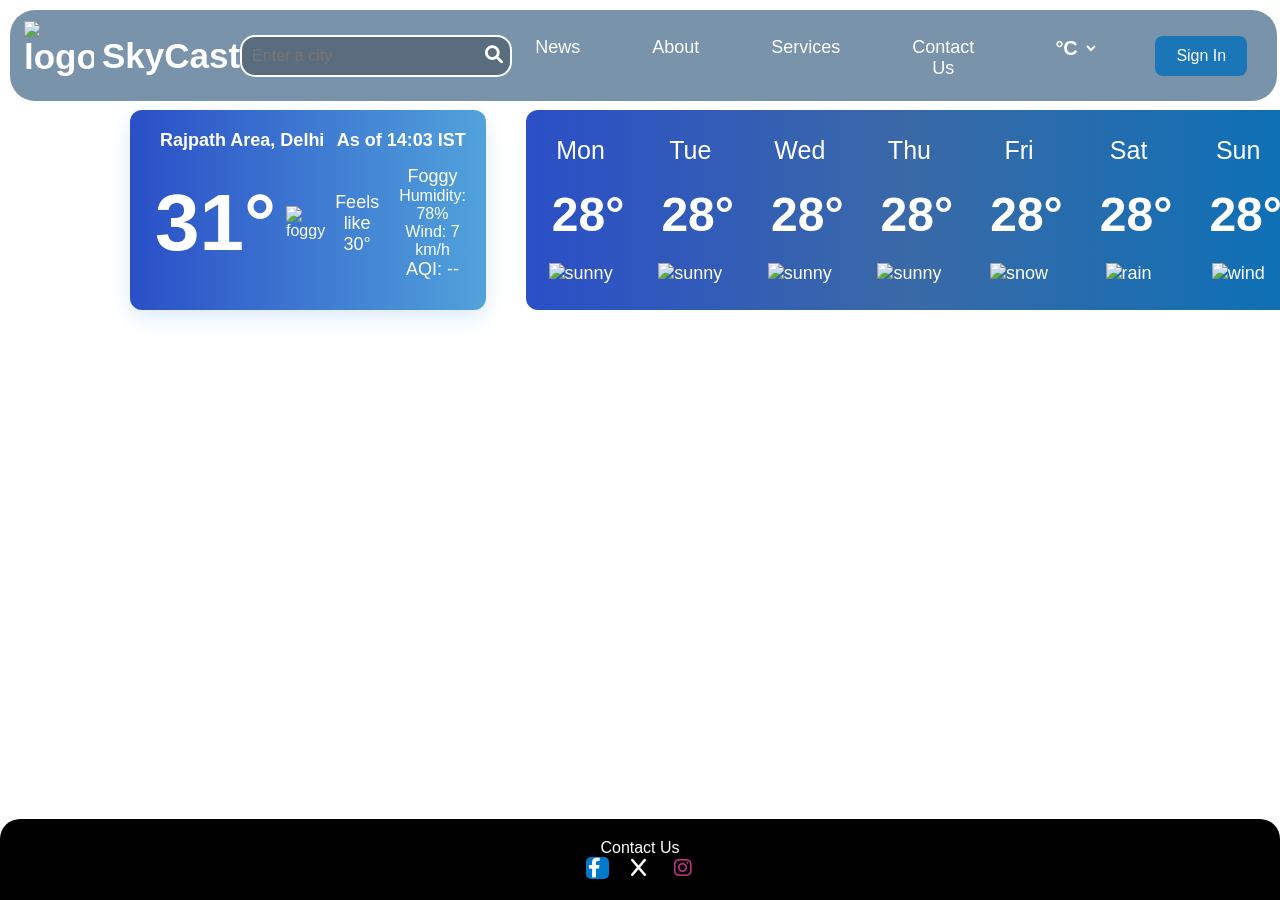
==== project_221/index.html @ 04154fd2 "Feat: Add AQI (Air Quality Index) module" ====
<!DOCTYPE html>
<html lang="en">
  <head>
    <meta charset="UTF-8" />
    <meta name="viewport" content="width=device-width, initial-scale=1.0" />
    <title>Weather App</title>

    <link
      rel="stylesheet"
      href="https://cdnjs.cloudflare.com/ajax/libs/font-awesome/6.0.0/css/all.min.css"
    />

    <link
      rel="stylesheet"
      href="https://fonts.googleapis.com/css2?family=Material+Symbols+Outlined"
    />

    <link rel="stylesheet" href="style.css" />
  </head>

  <body>
    <!-- Navbar -->
    <nav class="navbar">
      <div class="logo">
        <img
          src="https://static.vecteezy.com/system/resources/previews/024/825/180/non_2x/3d-weather-icon-day-free-png.png"
          height="70"
          width="70"
          alt="logo"
        />
        <span>SkyCast</span>
      </div>

      <div class="search-box">
        <input class="city-input" type="text" placeholder="Enter a city" />
        <button class="sub" type="submit"><i class="fa fa-search"></i></button>
      </div>

      <ul class="nav-links">
        <li><a href="#">News</a></li>
        <li><a href="#">About</a></li>
        <li><a href="#">Services</a></li>
        <li><a href="#">Contact Us</a></li>
        <li>
          <select class="temp-unit" id="temp-unit">
            <option value="celsius">°C</option>
            <option value="fahrenheit">°F</option>
          </select>
        </li>
      </ul>

      <button onclick="ToSignin()" class="signup">Sign In</button>
    </nav>

    <!-- main Container start -->
    <div class="main_container">
      <div class="weather-widget">
        <div class="widget-header">
          <span id="widget-location">Rajpath Area, Delhi</span>
          <span id="widget-time">As of 14:03 IST</span>
        </div>
        <div class="widget-body">
          <div class="temp-block">
            <span class="temp-main">31°</span>
            <div class="weather-icon">
              <img src="weather-images/misty.png" alt="foggy" />
            </div>
            <p class="feels-like-p">
              Feels like <span class="feels-like">30°</span>
            </p>
          </div>
          <div class="desc-block">
            <span class="condition">Foggy</span>
            <span class="humidity">Humidity: 78%</span>
            <span class="wind">Wind: 7 km/h</span>
            <span class="aqi">AQI: --</span>
          </div>
        </div>
      </div>

      <div class="timely-weather">
        <div class="data-block">
          <h1 id="d1">Mon</h1>
          <div id="d1-time-block" class="time-block">
            <span id="d1-time-temp" class="time-temp">28°</span>
            <br />
            <div id="d1-time-icon">
              <img
                src="weather-images/clear.png"
                alt="sunny"
                height="90"
                width="90"
              />
            </div>
          </div>
        </div>

        <div class="data-block">
          <h1 id="d2">Tue</h1>
          <div id="d2-time-block" class="time-block">
            <span id="d2-time-temp" class="time-temp">28°</span>
            <br />
            <div id="d2-time-icon">
              <img src="weather-images/clear.png" alt="sunny" />
            </div>
          </div>
        </div>

        <div class="data-block">
          <h1 id="d3">Wed</h1>
          <div id="d3-time-block" class="time-block">
            <span id="d3-time-temp" class="time-temp">28°</span>
            <br />
            <div id="d3-time-icon">
              <img src="weather-images/clear.png" alt="sunny" />
            </div>
          </div>
        </div>

        <div class="data-block">
          <h1 id="d4">Thu</h1>
          <div id="d4-time-block" class="time-block">
            <span id="d4-time-temp" class="time-temp">28°</span>
            <br />
            <div id="d4-time-icon">
              <img src="weather-images/clear.png" alt="sunny" />
            </div>
          </div>
        </div>

        <div class="data-block">
          <h1 id="d5">Fri</h1>
          <div id="d5-time-block" class="time-block">
            <span id="d5-time-temp" class="time-temp">28°</span>
            <br />
            <div id="d5-time-icon">
              <img src="weather-images/snow.png" alt="snow" />
            </div>
          </div>
        </div>

        <div class="data-block">
          <h1 id="d6">Sat</h1>
          <div id="d6-time-block" class="time-block">
            <span id="d6-time-temp" class="time-temp">28°</span>
            <br />
            <div id="d6-time-icon">
              <img src="weather-images/rain.png" alt="rain" />
            </div>
          </div>
        </div>

        <div class="data-block">
          <h1 id="d7">Sun</h1>

          <div id="d7-time-block" class="time-block">
            <span id="d7-time-temp" class="time-temp">28°</span>
            <br />
            <div id="d7-time-icon">
              <img src="weather-images/wind.png" alt="wind" />
            </div>
          </div>
        </div>
      </div>
    </div>




    <footer class="footer">
      <div class="footer-content">
        <p>Contact Us</p>
        <div class="social-icons">
          <a class="facebook" href="https://www.facebook.com/">
            <i class="fab fa-facebook-f"></i>
          </a>
          <a class="x" href="https://x.com/"><i class="fab fa-x"></i></a>
          <a class="instagram" href="https://www.instagram.com/">
            <i class="fab fa-instagram"></i>
          </a>
        </div>
      </div>
    </footer>






<div class="loader">
  <div class="cloud">
    <div class="rainball"></div>
    <div class="ball1"></div>
    <div class="ball2"></div>
    <div class="ball3"></div>
    <div class="ball4"></div>
    <div class="ball5"></div>
    <div class="ball6"></div>
    

   
    <div class="eye left"></div>
    <div class="eye right"></div>
    <div class="mouth"></div>
  </div>
</div>






    <script src="script.js"></script>
  </body>
</html>
---- project_221/style.css ----
body {
  font-family:sans-serif ;
    text-align: center;
   background-image:url(sky.jpg) ;
    padding: 50px;
  }
  input {
    padding: 10px;
    width: 80%;
    margin-bottom: 10px;
  
  }
  
  button {
    padding: 10px 20px;
    background-color:#1A76B7;
    color: white;
    border: solid;
    border-width: 50x;
    border-color: #1A76B7;
    cursor: pointer;
    border-radius: 8px;
    font-size: large;
    width:100px;
    height: 40px;
  }
  
  button:hover {
    background-color: #007acc;
    border: none;
    font-size: larger;
    transform: scale(1.2);
    transition: transform ease;

  }


* {
    margin: 0;
    padding: 0;
    box-sizing: border-box;
}
html, body {
  margin: 0;
  padding: 5px;
}
body {
    font-family: Arial, sans-serif;
}


.toptab{
 display: flex;
  align-items: center;
  justify-content: flex-start; 
  padding: 10px 20px;
  gap: 0px;
  background-color: #2a4b73;
  border-radius: 10px;


}
.navbar {
    display: flex;
    justify-content: space-between;
    align-items: center;
    padding: 2px 30px;
  background-color: rgba(0, 52, 95, 0.528);
    color: white;
    backdrop-filter: blur(10px);
    border-radius: 25px;
    width: 99%;
    position: fixed;
    z-index: 1000;
   
}

.navbar .nav-links {
    list-style: none;
    display: flex;
}

.navbar .nav-links li {
    margin: 0 1rem;
    padding: 20px;
    margin-top:5px ;
    
}

.navbar .nav-links a {
    text-decoration: none;
    color: white;
    font-size: 18px;
    
}

.navbar .nav-links a:hover {
    color: #000000;
    padding-bottom: 2px;
    border-bottom: 2px solid #000000;
    transition: 0.2s ease-in-out;
}

.footer {
  align-items: end;
  display: inline;
  background-color:rgba(0, 0, 0, 1);
  color: #fff;
  padding: 20px 0;
  text-align: center;
  position: fixed;
  bottom: 0;
  width: 100%;
  right: 0;
  border-radius: 20px 20px 0 0;
}

.footer-content {
  max-width: 800px;
  margin: auto;
}

.social-icons a {
  margin: 0 10px;
  font-size: 20px;
  text-decoration: none;
}

.social-icons a:hover {
  color: #fff;
}
.search-box {
  position: relative;
  padding-top: 10px;
  width: 300px;
  margin: 0px auto;
}

.search-box input {
  width: 105%;
  padding: 10px; 
  font-size: 16px;
  border: 2px solid #ffffff;
  border-radius:15px;
  outline: none;
  background-color: #00000042;
  color: rgb(255, 255, 255);
}
.search-box input:hover{
  border: 3px solid #007acc;
  scale: 1.02;
}


.search-box button {
  position: absolute;
  right: 5px;
  top: 50%;
  padding: 5px;
  transform: translate(20px,-49%);
  background: none;
  border: none;
  color: rgb(255, 255, 255);
  font-size: 18px;
  cursor: pointer;
  justify-content: center;
   
}
.search-box button:hover {
  color: #018eed;
  border: none;
}
.sub{
height: 40px;
width: 40px;
padding: 10px;
}

.signup {
  padding: 10px 20px;
  background-color: #1A76B7;
  color: white;
  border: none;
  border-radius: 8px;
  font-size: 16px;
  height: 40px;
  display: flex;
  align-items: center;
  justify-content: center;
  cursor: pointer;
  transition: transform 0.3s ease;
  margin-left: 20px; 
}
.signup:hover {
  background-color: #141414;
  transform: scale(1.2);
  transition: ease-in-out 0.3s;
}

.logo {
  display: flex;
  align-items: center;
  gap: 8px; 
  color: rgb(255, 255, 255);
  font-family: 'Lato', sans-serif; 
  font-weight: 600;
  font-size: 35px;
  user-select: none; 
  margin-left: -16px;
  
}

.weather-widget {
  width: 600px;
  height: 200px;
  max-width: 1000px;
 background: linear-gradient(to right, #2a4fc7, #51a2db);
  color: white;
  padding: 20px;
  border-radius: 12px;
  box-shadow: 0 8px 20px rgba(86, 158, 240, 0.2);
  margin-top: 40px ;
  font-family: 'Arial', sans-serif;
  user-select: none;
  margin-left: 140px;
  
}
.weather-widget:hover{
  transform: scale(1.02);
  transition: transform ease-in-out 0.4s;
  box-shadow: 0 12px 30px rgba(0, 0, 0, 0.3);
}

.widget-header {
  display: flex;
  justify-content: space-between;
  font-weight: bold;
  font-size: 18px;
  margin-bottom: 15px;
}

.widget-body {
  display: flex;
  align-items: center;
  gap: 20px;
}

.temp-block {
  display: flex;
  align-items: center;
  gap: 10px;
}

.temp-main {
  font-size: 80px;
  font-weight: bold;
  padding-left: 10px;
  
  margin-left: -5px;
}

.weather-icon img{
 
  width: 90px;
  height: 90px;
  
}

.desc-block {
  display: flex;
  flex-direction: column;
  align-items: center;
 
}
.feels-like-p{
  font-size: 18px;
 
}

.condition {
  font-size: 18px;
  font-weight: 500;
}

.aqi {
  font-size: 18px;
  font-weight: 500;
}

.day-night {
  font-size: 14px;
  color: #ddd;
}

.main_container{
display: flex;
justify-content: flex-start ;
margin-top: 60px;
margin-left: -20px;
}

.social-icons .facebook{
 color: hsl(0, 0%, 100%);
 background-color: #007acc;
 padding-left: 2px;
 padding-right: 2px;
border-radius: 5px;
}

.social-icons .x{
 color: hsl(0, 0%, 100%);
 background-color: #000000;
 padding-left: 2px;
 padding-right: 2px;
border-radius: 5px;
}
.social-icons .instagram{
background-color: #000000;
opacity: 100%;
padding-left: 2px;
padding-right: 2px;
border-radius: 5px;
color: 	#C13584;
}
.timely-weather{
 display: inline-flex;
 justify-content:space-evenly;
 align-items: center;
 justify-items: flex-start;
  color:  rgb(255, 255, 255);
  font-size: 18px;
  margin-left: 40px;
 background: linear-gradient(to right, #2a4fc7, #3a69a7, #0d70b6);
  width: 100%;
  max-width: 1060px;
  border-radius: 12px;
  height: 200px;
  max-height: 200px;
  margin-top: 40px;
}
.timely-weather h1{
  font-size: 25px;
  font-weight: normal;
}
.timely-weather:hover{
  transform: scale(1.01);
  transition:  ease-in-out 0.4s;
  box-shadow:0 12px 30px rgba(0, 0, 0, 0.3);
}
.morning{
  display: inline;
  justify-self: start;
}
.timely-weather img{
  width: 30px;
  height: 30px;
}
.time-temp{
  display: flex;
  font-size: 3rem;
  font-weight: 600;
  padding-top: 10px;  
  user-select: none;
  margin-left: 15px;
 justify-content: center;
 text-align: center;
 margin-top: 12px;

}
.data-block{
  display:inline-block;
  text-align: center;
  justify-items: center;
  padding: 10px;
  margin: 1px;
  user-select: none;
  border-radius: 12px;
  flex: 1 1 auto;
  
}
.data-block:hover{
  background-color: rgb(0, 57, 133);
  color: #ffffff;
  transform: scale(1.1);
  transition: transform ease-in-out 0.4s;
  padding-bottom: 30px;
  padding-top: 30px;
 padding-left: -70px;
 padding-right: -70px;
  box-shadow: 0 12px 30px rgba(0, 0, 0, 0.727);
   border: #003474 solid 2px;
}
.temp-unit{
  padding: 5px;
  border-radius: 8px;
  font-size: 20px;
  border: none;
  cursor: pointer;
  background:none;
  color: rgb(255, 255, 255);
  font-family: "yahei", sans-serif;
  font-weight: bold;
  margin-top: -6px;
}
.temp-unit:hover{
  
  background-color: #141414;
  color: white;
  scale: 1.1;
  transition: ease-in-out 0.3s;
}
#widget-location{
  margin-left: 10px;
}















/* loader*/
.loader{
position:fixed;
top:50%;
left:50%;
width:100vw;
height:100vh;
display: flex;
justify-content: center;
align-items: center;
background-color: transparent;
transition: opacity 0.75s,visibility 0.75s;
pointer-events: none;
opacity:0;
visibility: hidden;
transition: opacity 0.5s ease, visibility 0.5s ease;

}


.ball1{
  background-color: #ffffff;
width :100px;
height: 100px;
border-radius: 50%;
margin:0 2.5rem;
display:inline-block;
position: relative;
translate:20px;
padding: 80px;
}
.cloud{
  position: relative;
  translate:-1800px;
  transform: translateY(-500px);
}



.animate {
  animation: loading 3s linear infinite;
}

.ball2{
 background-color: #ffffff;
width :100px;
height: 100px;
border-radius: 50%;
margin:0 2.5rem;
display:inline-block;
position: relative;
translate:100px;
padding: 80px;
}

.ball3{
 background-color: #ffffff;
width :100px;
height: 100px;
border-radius: 50%;
margin:0 2.5rem;
display:inline-block;
position: relative;
translate:-360px;
padding: 90px;
}

.ball4{
 background-color: #ffffff;
width :100px;
height: 100px;
border-radius: 50%;
margin:0 2.5rem;
display:inline-block;
position: relative;
translate: -620px;
transform: translateY(-50px);
padding: 90px;
}
.ball5{
 background-color: #ffffff;
width :100px;
height: 100px;
border-radius: 50%;
margin:0 2.5rem;
display:inline-block;
position: relative;
translate: -780px;
transform: translateY(-5px);

padding: 90px;
}
.ball6{
 background-color: #ffffff;
width :100px;
height: 100px;
border-radius: 50%;
margin:0 2.5rem;
display:inline-block;
position: relative;
translate: -1030px;
transform: translateY(-80px);
padding: 90px;
}


.eye {
  width: 25px;
  height: 25px;
  background: black;
  border-radius: 50%;
  position: absolute;
  top: 230px; /* vertical placement */
}

.eye.left {
  left: 645px; /* pushed to right */
}

.eye.right {
  left: 725px; /* pushed to right */
}

.mouth {
  width: 80px;
  height: 40px;
  border: 5px solid black;
  border-top: none;
  border-radius: 0 0 40px 40px;
  position: absolute;
  top: 290px; /* vertical placement */
  left: 655px; /* aligned under eyes */
}


.rainball {
  width: 2200px;
  height: 200px;
  background-image: repeating-linear-gradient(
    to top,
    violet 0% 14.28%,
    indigo 14.28% 28.56%,
    blue 28.56% 42.84%,
    green 42.84% 57.12%,
    yellow 57.12% 71.4%,
    orange 71.4% 85.68%,
    red 85.68% 100%
  );
  filter: blur(3px);
  translate:-1500px ;
  transform: translateY(160px);
  z-index: -1;
}


.loader.active {
  opacity: 1;
  visibility: visible;
  pointer-events: auto;
  display: flex;
}








@keyframes loading {
  0%{
    translate:-100% ;
  }
  50%{
    translate: 0%;
  }
  100%{
    translate: 500%;
  
  }
}
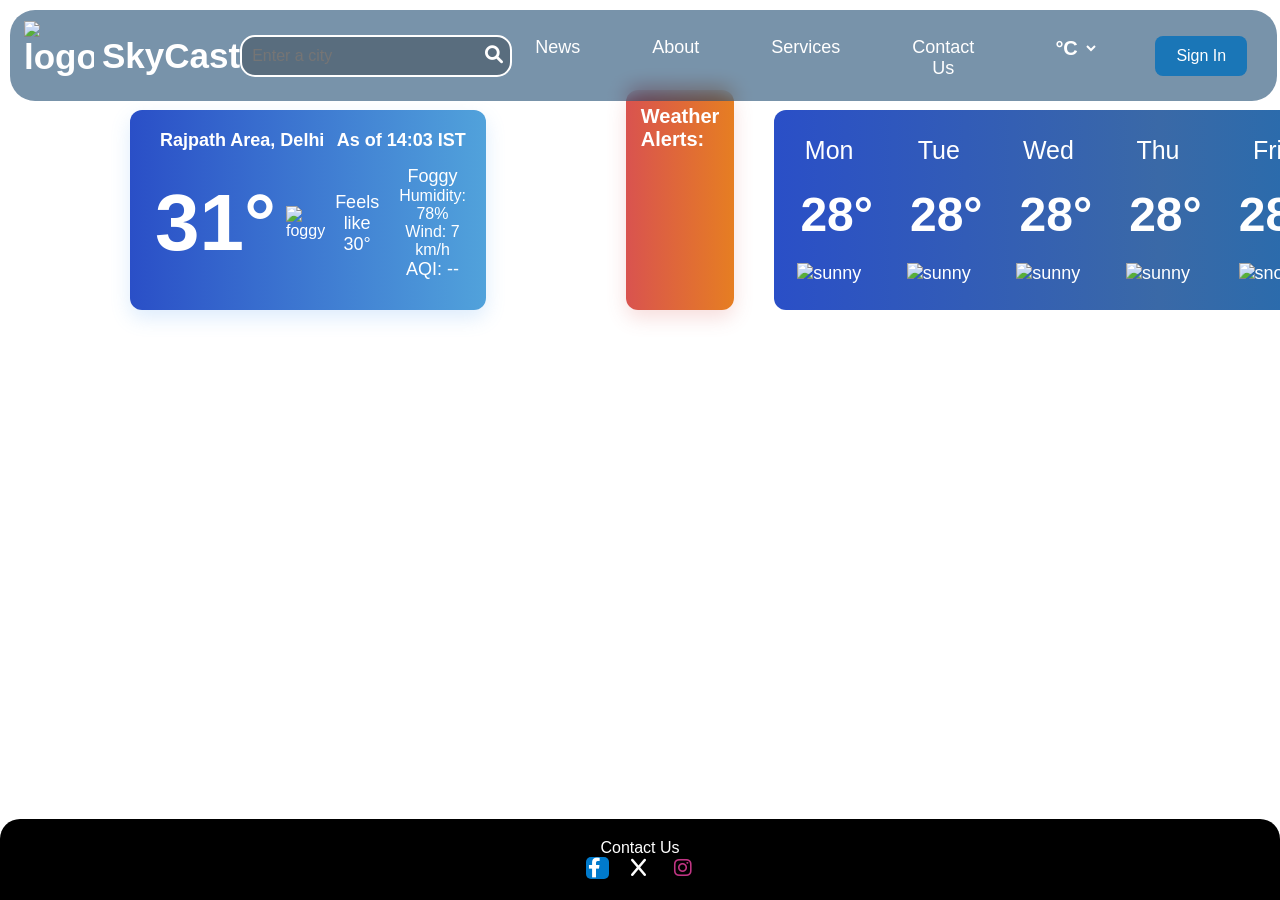
==== commit a1ec9094: "Feat: Add Weather Alerts module" ====
--- a/project_221/index.html
+++ b/project_221/index.html
@@ -78,6 +78,13 @@
         </div>
       </div>
 
+      <div class="weather-alerts">
+        <h3>Weather Alerts:</h3>
+        <ul id="alerts-list">
+          <!-- Alerts will be inserted here by JavaScript -->
+        </ul>
+      </div>
+
       <div class="timely-weather">
         <div class="data-block">
           <h1 id="d1">Mon</h1>
--- a/project_221/style.css
+++ b/project_221/style.css
@@ -413,18 +413,35 @@
   margin-left: 10px;
 }
 
-
-
-
-
-
-
-
-
-
-
-
-
+.weather-alerts {
+  background: linear-gradient(to right, #d9534f, #e67e22);
+  color: white;
+  padding: 15px;
+  border-radius: 12px;
+  margin-top: 20px;
+  margin-left: 140px;
+  width: 600px;
+  box-shadow: 0 8px 20px rgba(217, 83, 79, 0.2);
+  text-align: left;
+}
+
+.weather-alerts h3 {
+  margin-top: 0;
+  margin-bottom: 10px;
+  font-size: 20px;
+}
+
+.weather-alerts ul {
+  list-style: none;
+  padding: 0;
+  margin: 0;
+}
+
+.weather-alerts li {
+  margin-bottom: 8px;
+  font-size: 16px;
+  line-height: 1.4;
+}
 
 
 /* loader*/
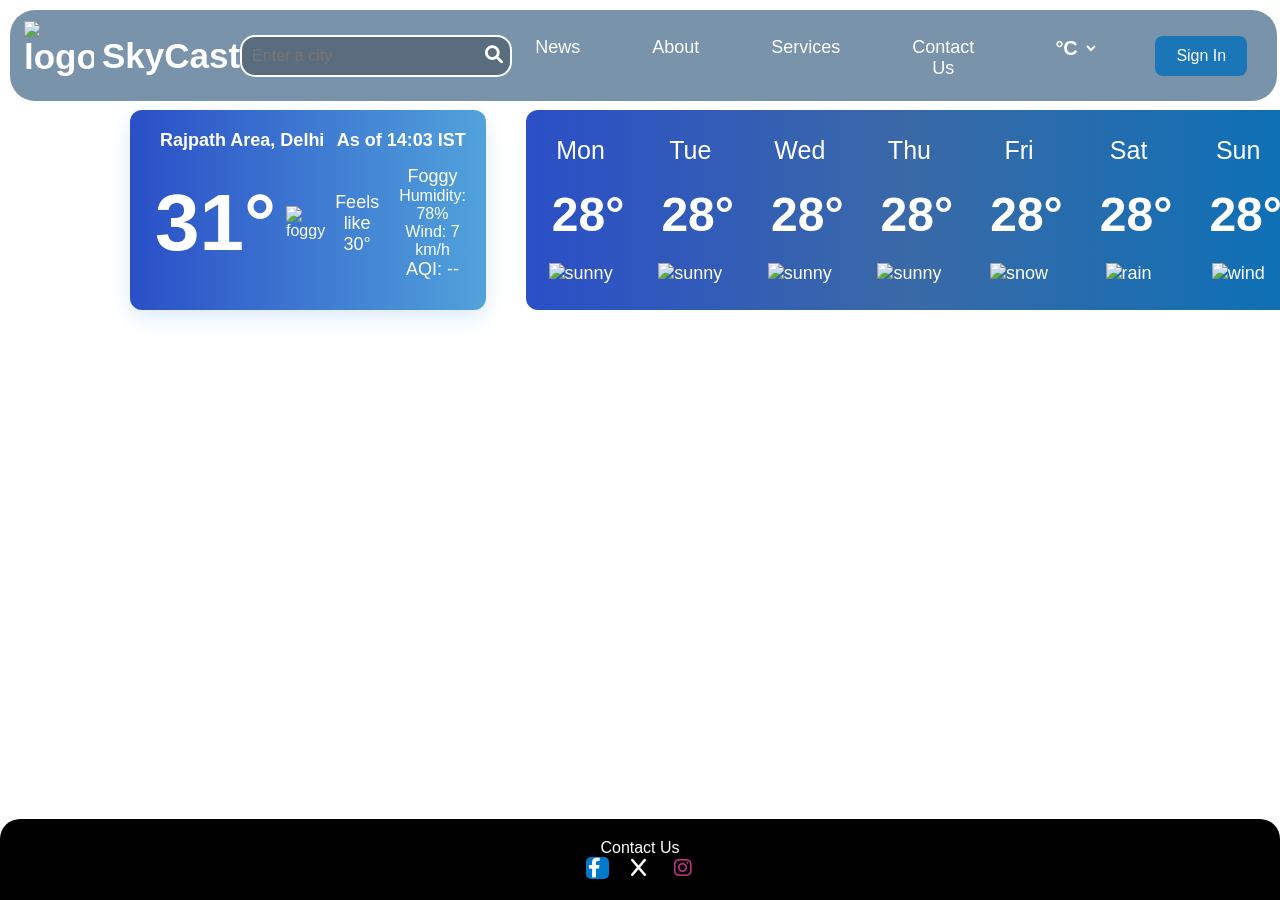
==== commit 728dd1c1: "Refactor: Reposition and style Weather Alerts module to match theme" ====
--- a/project_221/index.html
+++ b/project_221/index.html
@@ -78,12 +78,7 @@
         </div>
       </div>
 
-      <div class="weather-alerts">
-        <h3>Weather Alerts:</h3>
-        <ul id="alerts-list">
-          <!-- Alerts will be inserted here by JavaScript -->
-        </ul>
-      </div>
+
 
       <div class="timely-weather">
         <div class="data-block">
@@ -168,6 +163,12 @@
             </div>
           </div>
         </div>
+      </div>
+            <div class="weather-alerts">
+        <h3>Weather Alerts:</h3>
+        <ul id="alerts-list">
+          <!-- Alerts will be inserted here by JavaScript -->
+        </ul>
       </div>
     </div>
 
--- a/project_221/style.css
+++ b/project_221/style.css
@@ -414,14 +414,14 @@
 }
 
 .weather-alerts {
-  background: linear-gradient(to right, #d9534f, #e67e22);
+  background: linear-gradient(to right, #2a4fc7, #51a2db); /* Changed to blue gradient */
   color: white;
   padding: 15px;
   border-radius: 12px;
   margin-top: 20px;
   margin-left: 140px;
   width: 600px;
-  box-shadow: 0 8px 20px rgba(217, 83, 79, 0.2);
+  box-shadow: 0 8px 20px rgba(86, 158, 240, 0.2); /* Adjusted shadow color */
   text-align: left;
 }
 
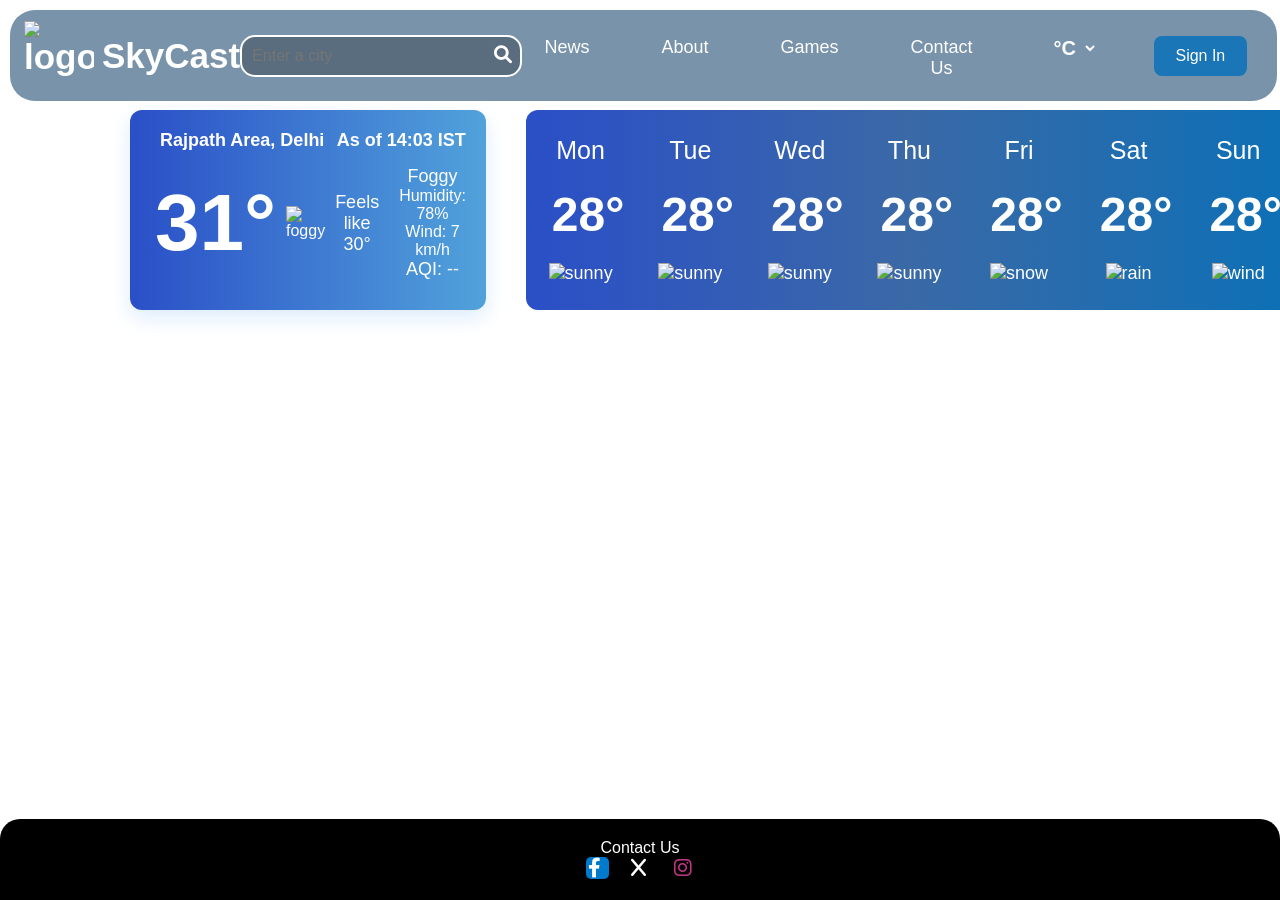
==== commit 3fba164a: "guess flag and signup" ====
--- a/project_221/index.html
+++ b/project_221/index.html
@@ -39,8 +39,8 @@
       <ul class="nav-links">
         <li><a href="#">News</a></li>
         <li><a href="#">About</a></li>
-        <li><a href="#">Services</a></li>
-        <li><a href="#">Contact Us</a></li>
+        <li><a href="games/guessflag.html">Games</a></li>
+        <li><a href="#footer">Contact Us</a></li>
         <li>
           <select class="temp-unit" id="temp-unit">
             <option value="celsius">°C</option>
@@ -164,18 +164,12 @@
           </div>
         </div>
       </div>
-            <div class="weather-alerts">
-        <h3>Weather Alerts:</h3>
-        <ul id="alerts-list">
-          <!-- Alerts will be inserted here by JavaScript -->
-        </ul>
-      </div>
     </div>
 
 
 
 
-    <footer class="footer">
+    <footer class="footer" id="footer">
       <div class="footer-content">
         <p>Contact Us</p>
         <div class="social-icons">
--- a/project_221/style.css
+++ b/project_221/style.css
@@ -411,36 +411,6 @@
 }
 #widget-location{
   margin-left: 10px;
-}
-
-.weather-alerts {
-  background: linear-gradient(to right, #2a4fc7, #51a2db); /* Changed to blue gradient */
-  color: white;
-  padding: 15px;
-  border-radius: 12px;
-  margin-top: 20px;
-  margin-left: 140px;
-  width: 600px;
-  box-shadow: 0 8px 20px rgba(86, 158, 240, 0.2); /* Adjusted shadow color */
-  text-align: left;
-}
-
-.weather-alerts h3 {
-  margin-top: 0;
-  margin-bottom: 10px;
-  font-size: 20px;
-}
-
-.weather-alerts ul {
-  list-style: none;
-  padding: 0;
-  margin: 0;
-}
-
-.weather-alerts li {
-  margin-bottom: 8px;
-  font-size: 16px;
-  line-height: 1.4;
 }
 
 
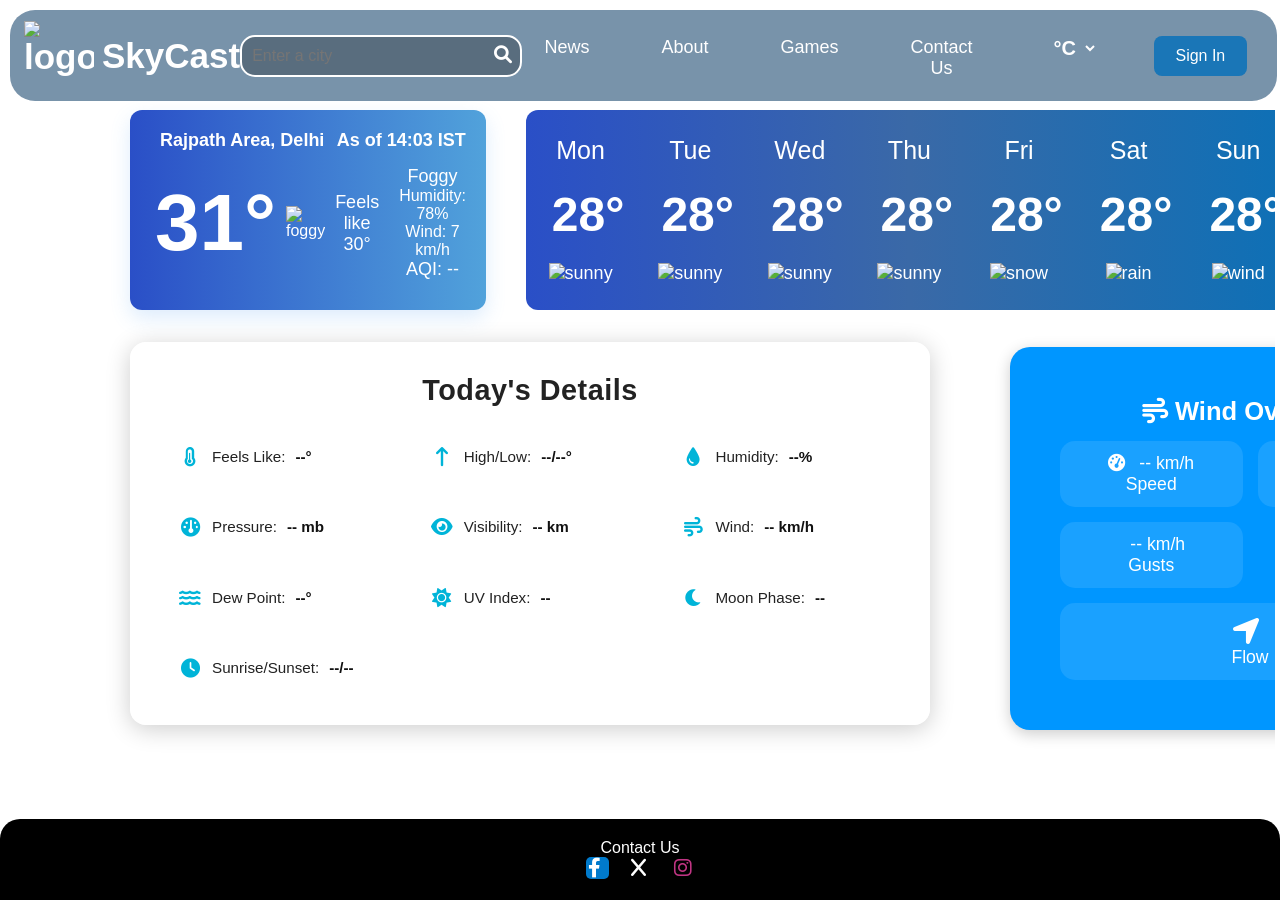
==== commit 1e502135: "feat: update user data and game files" ====
--- a/project_221/index.html
+++ b/project_221/index.html
@@ -164,7 +164,51 @@
           </div>
         </div>
       </div>
-    </div>
+      
+    </div>
+<div class="detailed-weather">
+  <h2>Today's Details</h2>
+  <div class="details-grid">
+    <div class="detail"><i class="fa-solid fa-temperature-three-quarters"></i> Feels Like: <span id="feels-like-detail">--°</span></div>
+    <div class="detail"><i class="fa-solid fa-arrow-up-long"></i> High/Low: <span id="high-low">--/--°</span></div>
+    <div class="detail"><i class="fa-solid fa-droplet"></i> Humidity: <span id="humidity-detail">--%</span></div>
+    <div class="detail"><i class="fa-solid fa-gauge"></i> Pressure: <span id="pressure">-- mb</span></div>
+    <div class="detail"><i class="fa-solid fa-eye"></i> Visibility: <span id="visibility">-- km</span></div>
+    <div class="detail"><i class="fa-solid fa-wind"></i> Wind: <span id="wind">-- km/h</span></div>
+    <div class="detail"><i class="fa-solid fa-water"></i> Dew Point: <span id="dewpoint">--°</span></div>
+    <div class="detail"><i class="fa-solid fa-sun"></i> UV Index: <span id="uvindex">--</span></div>
+    <div class="detail"><i class="fa-solid fa-moon"></i> Moon Phase: <span id="moonphase">--</span></div>
+    <div class="detail"><i class="fa-solid fa-clock"></i> Sunrise/Sunset: <span id="sunrise-sunset">--/--</span></div>
+  </div>
+</div>
+<div class="wind-widget">
+  <h2><i class="fa-solid fa-wind"></i> Wind Overview</h2>
+  <div class="wind-content">
+    <div class="wind-speed">
+      <i class="fa-solid fa-gauge-high"></i>
+      <span id="wind-speed">-- km/h</span>
+      <p>Speed</p>
+    </div>
+    <div class="wind-direction">
+      <i class="fa-solid fa-compass"></i>
+      <span id="wind-direction">--°</span>
+      <p>Direction</p>
+    </div>
+    <div class="wind-gust">
+      <i class="fa-solid fa-tornado"></i>
+      <span id="wind-gust">-- km/h</span>
+      <p>Gusts</p>
+    </div>
+    <div class="wind-arrow">
+      <i id="wind-arrow-icon" class="fa-solid fa-location-arrow"></i>
+      <p>Flow</p>
+    </div>
+  </div>
+</div>
+
+
+
+
 
 
 
--- a/project_221/style.css
+++ b/project_221/style.css
@@ -10,6 +10,11 @@
     margin-bottom: 10px;
   
   }
+  html, body {
+  height: 100%;
+  overflow-y: auto; /* enables vertical scroll */
+}
+
   
   button {
     padding: 10px 20px;
@@ -594,4 +599,147 @@
     translate: 500%;
   
   }
-}+}
+
+/* ==== Modern Weather Details CSS ==== */
+.detailed-weather {
+  background: #007acc;
+  backdrop-filter: blur(12px);
+  border-radius: 16px;
+  padding: 2rem;
+  box-shadow: 0 4px 25px rgba(0, 0, 0, 0.2);
+  color: #fff;
+  max-width: 800px;
+  margin: 2rem auto;
+  font-family: 'Poppins', sans-serif;
+  transition: all 0.3s ease;
+  margin-left: 120px;
+}
+
+.detailed-weather:hover {
+  transform: translateY(-3px);
+  box-shadow: 0 6px 30px rgba(0, 0, 0, 0.25);
+}
+
+.detailed-weather h2 {
+  text-align: center;
+  font-weight: 600;
+  font-size: 1.8rem;
+  margin-bottom: 1.5rem;
+  letter-spacing: 0.5px;
+}
+
+.details-grid {
+  display: grid;
+  grid-template-columns: repeat(auto-fit, minmax(230px, 1fr));
+  gap: 1.2rem;
+}
+
+.detail {
+  background: rgba(255, 255, 255, 0.08);
+  border-radius: 12px;
+  padding: 1rem;
+  display: flex;
+  align-items: center;
+  gap: 10px;
+  font-size: 0.95rem;
+  transition: background 0.3s ease, transform 0.2s ease;
+}
+
+.detail:hover {
+  background: rgba(255, 255, 255, 0.18);
+  transform: translateY(-3px);
+}
+
+.detail i {
+  font-size: 1.2rem;
+  color: #00b4d8;
+  width: 24px;
+  text-align: center;
+}
+
+.detail span {
+  font-weight: 600;
+  color: #f1f1f1;
+}
+
+/* Optional — dark mode compatibility */
+@media (prefers-color-scheme: light) {
+  .detailed-weather {
+    background: rgba(255, 255, 255, 0.6);
+    color: #222;
+  }
+
+  .detail {
+    background: rgba(255, 255, 255, 0.3);
+  }
+
+  .detail span {
+    color: #111;
+  }
+}
+/* Wind Widget */
+.wind-widget {
+  background: rgba(0, 150, 255, 1);
+  backdrop-filter: blur(10px);
+  border-radius: 20px;
+  box-shadow: 0 4px 15px rgba(0, 0, 0, 0.2);
+  padding: 50px 50px;
+  margin: 30px auto;
+  margin-left: 1000px;
+  margin-top: -410px;
+  width: 480px;
+  color: white;
+  text-align: center;
+  display: flex;
+  flex-direction: column;
+  justify-content: center;
+}
+.wind-widget:hover{
+transform: scale(10px);
+box-shadow: 0 6px 30px rgba(0, 0, 0, 0.25);
+
+}
+.wind-widget h2 {
+  font-size: 1.6rem;
+  margin-bottom: 15px;
+  color: #fff;
+}
+
+.wind-content {
+  display: grid;
+  grid-template-columns: repeat(2, 1fr);
+  gap: 15px;
+}
+
+.wind-content div {
+  background: rgba(255, 255, 255, 0.1);
+  border-radius: 15px;
+  padding: 12px;
+  font-size: 1.1rem;
+}
+
+.wind-content i {
+  margin-right: 8px;
+  color: #fff;
+}
+
+.wind-arrow {
+  grid-column: span 2;
+  display: flex;
+  flex-direction: column;
+  align-items: center;
+}
+
+#wind-arrow-icon {
+  font-size: 2rem;
+  transition: transform 0.6s ease;
+}
+
+/* Layout next to Today's Details */
+.details-wind-container {
+  display: flex;
+  justify-content: center;
+  gap: 40px;
+  flex-wrap: wrap;
+}
